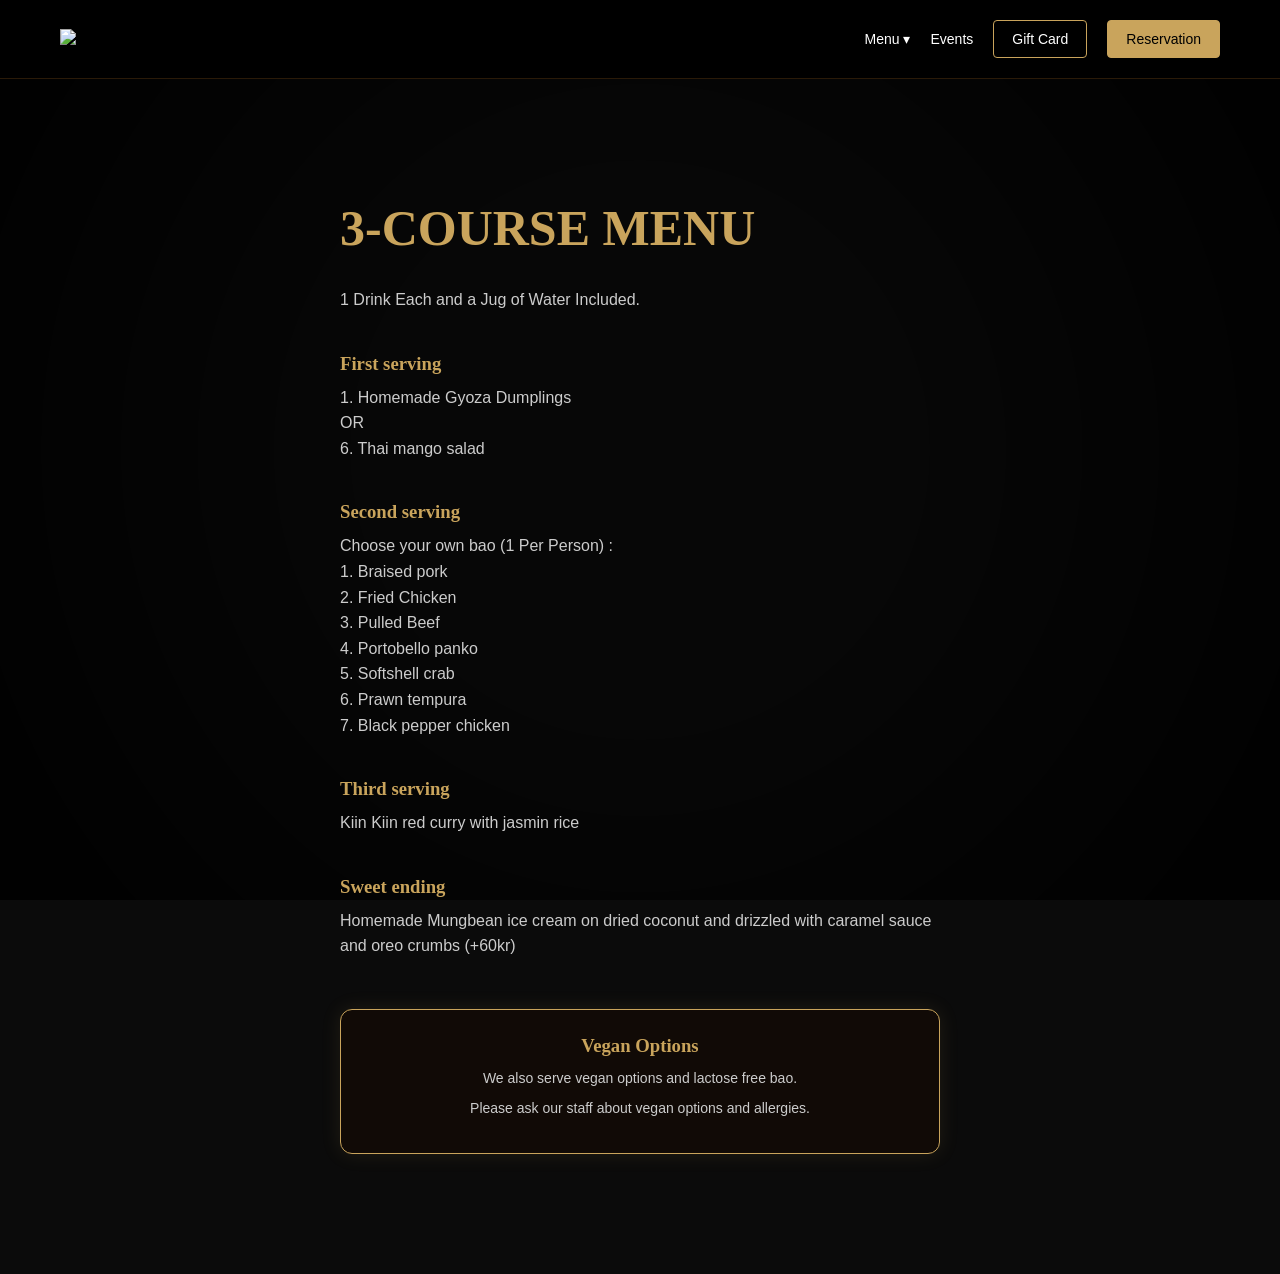
==== 3course.html @ 33b5787c "Initial commit" ====
<!DOCTYPE html>
<html lang="en">
<head>
<meta charset="UTF-8">
<title>3 Course Menu</title>
<link rel="stylesheet" href="style.css">
</head>

<body class="menu-bg">

<nav class="navbar">
    <a href="index.html">
    <img src="images/logo.png" class="logo">
</a>

    <div class="nav-links">

        

        <div class="dropdown">
            <button class="dropbtn">Menu ▾</button>
            <div class="dropdown-content">
                <a href="menu.html">À la carte</a>
                <a href="3course.html">3-course</a>
                <a href="tasting.html">Tasting</a>
            </div>
        </div>

        <a href="#">Events</a>

        <a href="https://kiinkiingifts.dk/kiin/" target="_blank" class="btn-outline">Gift Card</a>
        <a href="https://book.easytable.com/book/?id=2a075" target="_blank" class="btn">Reservation</a>
    </div>
</nav>

<section class="menu-page">

<h2>3-COURSE MENU</h2>

<p>1 Drink Each and a Jug of Water Included.

</p>

<h3>First serving</h3>
<p>1. Homemade Gyoza Dumplings <br> OR <br>6. Thai mango salad</p>

<h3>Second serving</h3>
<p>Choose your own bao (1 Per Person) : <br>1. Braised pork  <br>2. Fried Chicken <br>3. Pulled Beef <br>4. Portobello panko  <br>5. Softshell crab <br>6. Prawn tempura <br>7. Black pepper chicken</p>

<h3>Third serving</h3>
<p>Kiin Kiin red curry with jasmin rice</p>

<h3>Sweet ending</h3>
<p>Homemade Mungbean ice cream on dried coconut and drizzled with caramel sauce and oreo crumbs (+60kr)</p>

<div class="vegan-note">
    <h3>Vegan Options</h3>
    <p>We also serve vegan options and lactose free bao.</p>
    <p>Please ask our staff about vegan options and allergies.</p>
</div>

</section>

</body>
</html>
---- style.css ----
/* RESET */
* {
    margin: 0;
    padding: 0;
    box-sizing: border-box;
}

:root {
    --gold: #c9a45c;
    --border: #2a1a08;
}

/* BASE */
body {
    font-family: 'Inter', sans-serif;
    color: #f5f5f5;
    background: #0b0b0b;
    overflow-x: hidden;
}

/* BACKGROUND */
body::before {
    content: "";
    position: fixed;
    inset: 0;
    background: url("images/background.png") no-repeat left center/cover;
    z-index: -2;
}

body::after {
    content: "";
    position: fixed;
    inset: 0;
    background: radial-gradient(circle at center, rgba(0,0,0,0.2) 40%, rgba(0,0,0,0.95) 85%);
    z-index: -1;
}

/* NAVBAR */
.navbar {
    display: flex;
    justify-content: space-between;
    align-items: center;
    padding: 20px 60px;
    background: rgba(0,0,0,0.9);
    border-bottom: 1px solid var(--border);
    position: relative;
    z-index: 1000;
}

.logo {
    height: 75px;
}

.nav-links {
    display: flex;
    align-items: center;
    gap: 20px;
    flex-wrap: wrap;
}

.nav-links a,
.dropbtn {
    color: #fff;
    font-size: 14px;
    text-decoration: none;
    transition: 0.3s;
    font-family: 'Inter', sans-serif;
}

.nav-links a:hover,
.dropbtn:hover {
    color: var(--gold);
}
html {
    scroll-behavior: smooth;
}

/* DROPDOWN */
.dropdown {
    position: relative;
}

.dropbtn {
    background: none;
    border: none;
    cursor: pointer;
    padding: 0;
}

.dropdown-content {
    position: absolute;
    top: 30px;
    left: 0;
    min-width: 170px;
    background: #111;
    border: 1px solid var(--border);
    border-radius: 6px;
    overflow: hidden;
    opacity: 0;
    visibility: hidden;
    transform: translateY(10px);
    transition: 0.3s;
    z-index: 1100;
}

.dropdown.active .dropdown-content,
.dropdown:hover .dropdown-content {
    opacity: 1;
    visibility: visible;
    transform: translateY(0);
}

.dropdown-content a {
    display: block;
    padding: 10px 14px;
    color: #fff;
    text-decoration: none;
}

.dropdown-content a:hover {
    color: var(--gold);
    background: rgba(201,164,92,0.08);
}

/* BUTTONS */
.btn,
.btn-outline,
.btn-dark {
    display: inline-block;
    text-decoration: none;
    border-radius: 4px;
    padding: 10px 18px;
    transition: 0.3s;
}

.btn {
    background: var(--gold);
    color: #000 !important;
    border: 1px solid var(--gold);
}

.btn:hover {
    opacity: 0.9;
}

.btn-outline {
    background: transparent;
    color: #fff;
    border: 1px solid var(--gold);
}

.btn-outline:hover {
    background: var(--gold);
    color: #000 !important;
}

.btn-dark {
    background: #111;
    color: #fff;
    border: 1px solid #333;
}

.btn-dark:hover {
    border-color: var(--gold);
    color: var(--gold);
}

/* HERO */
.hero {
    display: flex;
    justify-content: space-between;
    align-items: center;
    padding: 140px 100px;
    gap: 40px;
}

.hero-text {
    max-width: 500px;
}

.sub {
    font-size: 12px;
    letter-spacing: 2px;
    color: #aaa;
}

.hero h1 {
    font-family: 'Playfair Display', serif;
    font-size: 80px;
    font-weight: 600;
    line-height: 1.1;
}

.hero h1 span {
    color: var(--gold);
    font-style: italic;
}

.hero p {
    margin: 20px 0;
    color: #bbb;
}

.hero-buttons {
    display: flex;
    gap: 15px;
    margin-top: 40px;
    flex-wrap: wrap;
}

.hero-buttons a {
    text-decoration: none;
}

/* HERO IMAGE */
.hero-image img {
    width: 400px;
    max-width: 100%;
    border-radius: 50%;
    border: 6px solid var(--gold);
    cursor: pointer;
    transition: opacity 0.6s ease-in-out;
}

.hero-image img.fade-out {
    opacity: 0;
}

/* GENERAL SECTIONS */
section {
    padding: 80px 100px;
}

section h2 {
    font-family: 'Playfair Display', serif;
    font-size: 42px;
    color: var(--gold);
    margin-bottom: 20px;
}

.contact-form h2 {
    text-align: center;
}

/* GRID */
.grid {
    display: grid;
    grid-template-columns: repeat(3, 1fr);
    gap: 25px;
}

/* CARDS */
.card {
    background: rgba(20,10,5,0.8);
    border: 1px solid var(--border);
    padding: 15px;
    border-radius: 12px;
    transition: 0.3s;
    cursor: pointer;
}

.card:hover {
    border-color: var(--gold);
    transform: translateY(-4px);
}

.card img {
    width: 100%;
    height: 130px;
    object-fit: cover;
    border-radius: 8px;
    margin-bottom: 12px;
}

.card h3 {
    margin-bottom: 8px;
    font-size: 18px;
}

.card span {
    color: var(--gold);
}

/* CONTACT */
.contact-form form {
    display: flex;
    flex-direction: column;
    max-width: 500px;
    margin: auto;
}

.contact-form input,
.contact-form textarea {
    margin-bottom: 15px;
    padding: 12px;
    background: #111;
    border: 1px solid var(--border);
    color: white;
    border-radius: 6px;
    font-family: 'Inter', sans-serif;
}

.contact-form textarea {
    min-height: 130px;
    resize: vertical;
}

/* FOOTER */
.bottom-section {
    display: flex;
    justify-content: space-between;
    padding: 80px 100px;
    gap: 60px;
    align-items: flex-start;
}

.other-restaurants-block h3,
.find-us-block h3 {
    margin-bottom: 25px;
    color: var(--gold);
    font-family: 'Playfair Display', serif;
}

/* RESTAURANTS LIST */
.restaurants-list {
    display: flex;
    flex-direction: column;
    gap: 10px;
}

.restaurants-list a {
    color: #ccc;
    text-decoration: none;
    transition: 0.3s;
}

.restaurants-list a:hover {
    color: var(--gold);
}

/* FIND US */
.find-us-block p {
    margin-bottom: 8px;
}

/* RECEIPT NOTE */
.receipt-note {
    margin-top: 50px;
    max-width: 280px;
    font-size: 13px;
    color: #aaa;
    line-height: 1.6;
}

/* SOCIAL */
.footer {
    display: flex;
    flex-direction: column;
    align-items: flex-end;
    gap: 20px;
}

.socials {
    display: flex;
    gap: 20px;
}

.socials a {
    color: var(--gold);
    font-size: 20px;
    transition: 0.3s;
}

.socials a:hover {
    transform: scale(1.1);
}

.footer-map iframe {
    width: 280px;
    height: 160px;
    border-radius: 8px;
    border: none;
}

/* BADGE */
.floating-badge {
    position: fixed;
    right: 30px;
    bottom: 30px;
    width: 110px;
    transform: rotate(15deg);
    z-index: 50;
}

/* MENU PAGE */
.menu-page {
    padding: 120px 100px;
    max-width: 800px;
    margin: auto;
}

.menu-page h2 {
    font-family: 'Playfair Display', serif;
    font-size: 50px;
    color: var(--gold);
    margin-bottom: 30px;
}

.menu-page h3 {
    margin-top: 40px;
    margin-bottom: 10px;
    color: var(--gold);
    font-family: 'Playfair Display', serif;
}
.menu-page h4 {
    margin-top: 40px;
    margin-bottom: 10px;
    color: var(--gold);
    font-family: 'Playfair Display', serif;
}
.menu-page h5 {
    margin-top: 50px;
    margin-bottom: 15px;
    color: var(--gold);
    font-family: 'Playfair Display', serif;
}
.menu-page p {
    margin-bottom: 8px;
    color: #ccc;
    line-height: 1.6;
}

/* LANGUAGE TOGGLE */
.lang-toggle {
    position: fixed;
    top: 100px;
    right: 40px;
    z-index: 1200;
}

.lang-toggle button {
    background: #111;
    border: 1px solid #333;
    color: white;
    padding: 6px 10px;
    cursor: pointer;
    transition: 0.3s;
}

.lang-toggle button:hover {
    border-color: var(--gold);
    color: var(--gold);
}

/* VEGAN NOTE */
.vegan-note {
    margin-top: 50px;
    padding: 25px;
    border: 1px solid var(--gold);
    background: rgba(20,10,5,0.7);
    border-radius: 12px;
    text-align: center;
    box-shadow: 0 0 20px rgba(201,164,92,0.12);
}

.vegan-note h3 {
    color: var(--gold);
    margin-top: 0;
    margin-bottom: 10px;
    font-family: 'Playfair Display', serif;
}

.vegan-note p {
    color: #ccc;
    font-size: 14px;
    margin-bottom: 8px;
}

/* FOOD MODAL */
.modal {
    display: none;
    position: fixed;
    inset: 0;
    background: rgba(0,0,0,0.75);
    justify-content: center;
    align-items: center;
    z-index: 2000;
    padding: 20px;
}

.modal-content {
    background: #111;
    border: 1px solid var(--gold);
    border-radius: 16px;
    max-width: 900px;
    width: 100%;
    overflow: hidden;
    position: relative;
    box-shadow: 0 20px 60px rgba(0,0,0,0.45);
}

.modal-content.split {
    display: grid;
    grid-template-columns: 1fr 1fr;
}

.modal-left img {
    width: 100%;
    height: 100%;
    min-height: 320px;
    object-fit: cover;
    display: block;
}

.modal-right {
    padding: 40px 30px;
    display: flex;
    flex-direction: column;
    justify-content: center;
}

.modal-right h2 {
    font-family: 'Playfair Display', serif;
    color: var(--gold);
    font-size: 36px;
    margin-bottom: 16px;
}

.modal-right p {
    color: #ccc;
    line-height: 1.7;
    font-size: 15px;
}

.close-btn {
    position: absolute;
    top: 14px;
    right: 18px;
    font-size: 28px;
    color: #fff;
    cursor: pointer;
    z-index: 10;
    transition: 0.3s;
}

.close-btn:hover {
    color: var(--gold);
}

/* RESPONSIVE */
@media (max-width: 1100px) {
    .hero h1 {
        font-size: 64px;
    }

    .grid {
        grid-template-columns: repeat(2, 1fr);
    }
}

@media (max-width: 900px) {
    .navbar {
        flex-direction: column;
        gap: 20px;
        padding: 20px;
    }

    .nav-links {
        justify-content: center;
    }

    .hero {
        flex-direction: column;
        text-align: center;
        padding: 100px 20px 60px;
    }

    .hero-text {
        max-width: 100%;
    }

    .hero-buttons {
        justify-content: center;
    }

    section {
        padding: 60px 20px;
    }

    .grid {
        grid-template-columns: 1fr;
    }

    .bottom-section {
        flex-direction: column;
        text-align: center;
        padding: 60px 20px;
    }

    .footer {
        align-items: center;
    }

    .menu-page {
        padding: 80px 20px;
    }

    .modal-content.split {
        grid-template-columns: 1fr;
    }

    .modal-left img {
        min-height: 240px;
    }

    .modal-right {
        padding: 25px 20px;
    }

    .lang-toggle {
        top: auto;
        bottom: 20px;
        right: 20px;
    }

    .floating-badge {
        width: 90px;
        right: 15px;
        bottom: 15px;
    }
}

.menu-bg::before {
    content: "";
    position: fixed;
    inset: 0;
    background: url("images/menu.png") no-repeat left center/cover;
    z-index: -2;
}

.menu-bg::after {
    content: "";
    position: fixed;
    inset: 0;
    background: radial-gradient(circle at center, rgba(0,0,0,0.3) 30%, rgba(0,0,0,0.9) 95%);
    z-index: -1;
}

@media (max-width: 600px) {
    .hero h1 {
        font-size: 42px;
    }

    section h2,
    .menu-page h2 {
        font-size: 34px;
    }
    

    .logo {
        height: 58px;
    }

    .dropdown-content {
        left: 50%;
        transform: translateX(-50%) translateY(10px);
    }

    .dropdown.active .dropdown-content,
    .dropdown:hover .dropdown-content {
        transform: translateX(-50%) translateY(0);
    }

}
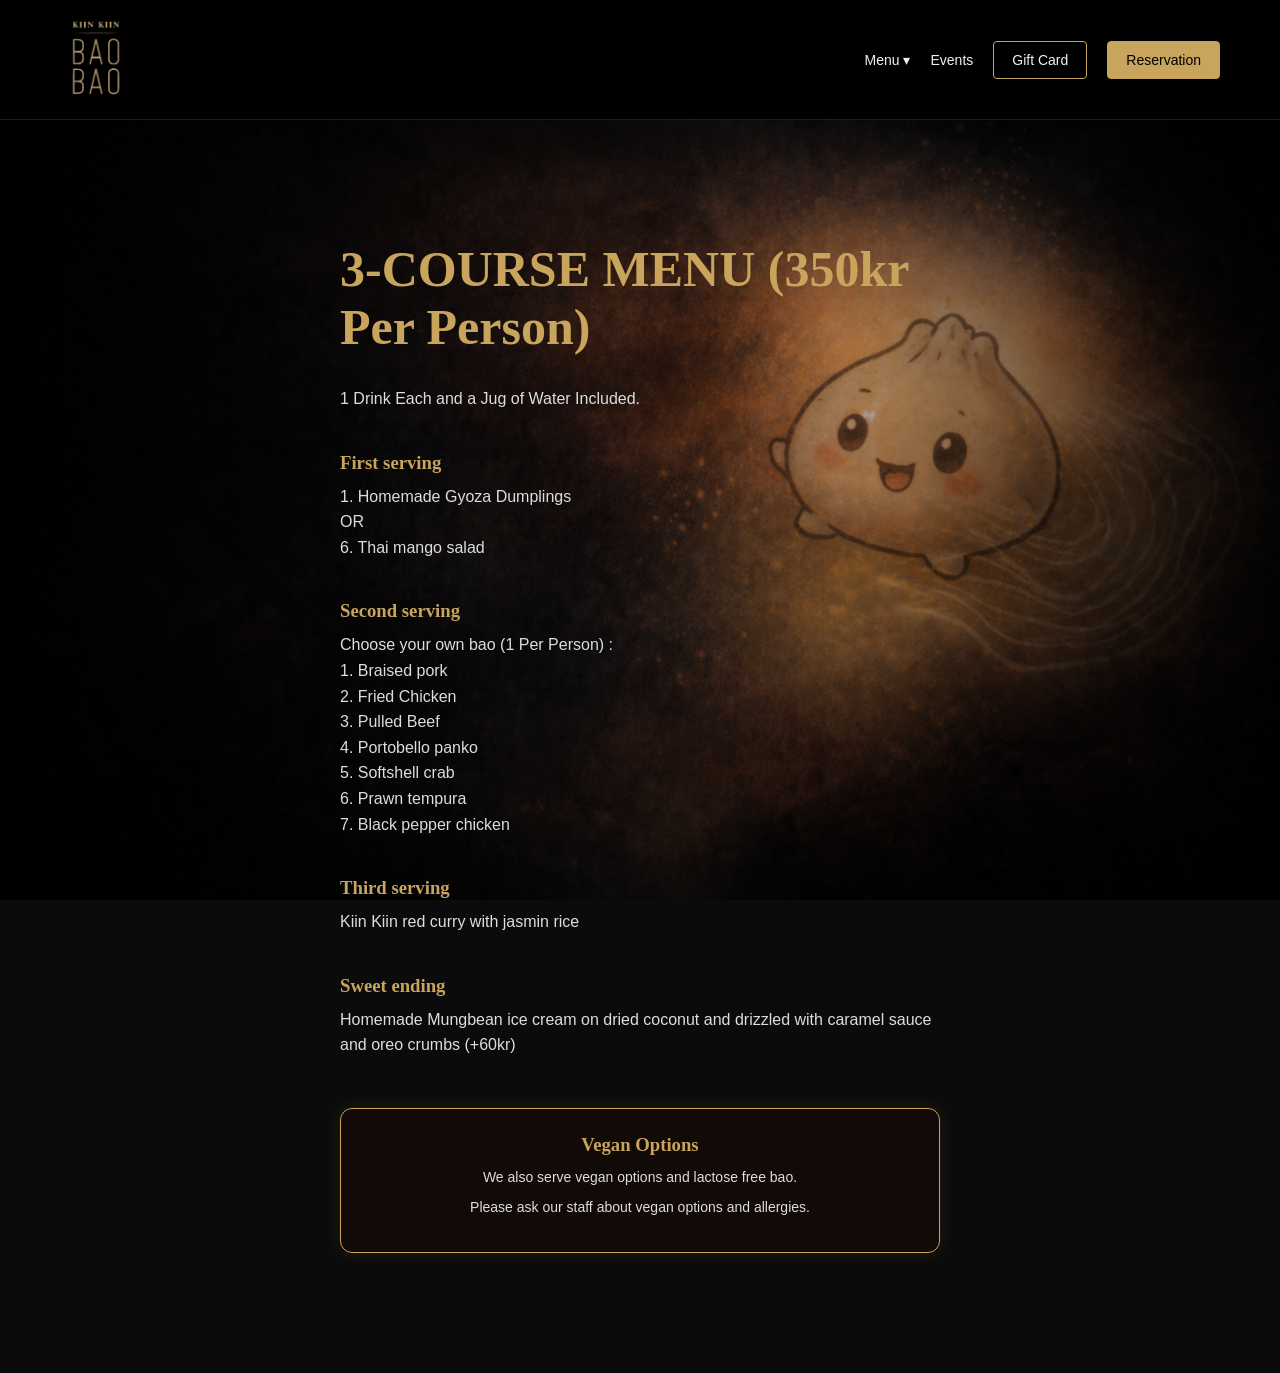
==== commit d676428c: "Updated mobile navbar and layout" ====
--- a/3course.html
+++ b/3course.html
@@ -35,7 +35,7 @@
 
 <section class="menu-page">
 
-<h2>3-COURSE MENU</h2>
+<h2>3-COURSE MENU (350kr Per Person)</h2>
 
 <p>1 Drink Each and a Jug of Water Included.
 
--- a/style.css
+++ b/style.css
@@ -11,6 +11,10 @@
 }
 
 /* BASE */
+html {
+    scroll-behavior: smooth;
+}
+
 body {
     font-family: 'Inter', sans-serif;
     color: #f5f5f5;
@@ -23,7 +27,7 @@
     content: "";
     position: fixed;
     inset: 0;
-    background: url("images/background.png") no-repeat left center/cover;
+    background: url("images/background.png") no-repeat center center / cover;
     z-index: -2;
 }
 
@@ -31,7 +35,7 @@
     content: "";
     position: fixed;
     inset: 0;
-    background: radial-gradient(circle at center, rgba(0,0,0,0.2) 40%, rgba(0,0,0,0.95) 85%);
+    background: radial-gradient(circle at center, rgba(0,0,0,0.35) 40%, rgba(0,0,0,0.88) 85%);
     z-index: -1;
 }
 
@@ -60,19 +64,16 @@
 
 .nav-links a,
 .dropbtn {
-    color: #fff;
+    color: #f0f0f0;
     font-size: 14px;
     text-decoration: none;
-    transition: 0.3s;
+    transition: color 0.3s;
     font-family: 'Inter', sans-serif;
 }
 
 .nav-links a:hover,
 .dropbtn:hover {
     color: var(--gold);
-}
-html {
-    scroll-behavior: smooth;
 }
 
 /* DROPDOWN */
@@ -90,7 +91,7 @@
 .dropdown-content {
     position: absolute;
     top: 30px;
-    left: 0;
+    left: 8px;
     min-width: 170px;
     background: #111;
     border: 1px solid var(--border);
@@ -99,7 +100,7 @@
     opacity: 0;
     visibility: hidden;
     transform: translateY(10px);
-    transition: 0.3s;
+    transition: opacity 0.3s, transform 0.3s, visibility 0.3s;
     z-index: 1100;
 }
 
@@ -113,8 +114,9 @@
 .dropdown-content a {
     display: block;
     padding: 10px 14px;
-    color: #fff;
+    color: #f0f0f0;
     text-decoration: none;
+    transition: color 0.3s, background 0.3s;
 }
 
 .dropdown-content a:hover {
@@ -130,7 +132,7 @@
     text-decoration: none;
     border-radius: 4px;
     padding: 10px 18px;
-    transition: 0.3s;
+    transition: all 0.3s;
 }
 
 .btn {
@@ -181,7 +183,7 @@
 .sub {
     font-size: 12px;
     letter-spacing: 2px;
-    color: #aaa;
+    color: #ccc;
 }
 
 .hero h1 {
@@ -198,7 +200,7 @@
 
 .hero p {
     margin: 20px 0;
-    color: #bbb;
+    color: #ddd;
 }
 
 .hero-buttons {
@@ -255,7 +257,7 @@
     border: 1px solid var(--border);
     padding: 15px;
     border-radius: 12px;
-    transition: 0.3s;
+    transition: border-color 0.3s, transform 0.3s;
     cursor: pointer;
 }
 
@@ -275,10 +277,11 @@
 .card h3 {
     margin-bottom: 8px;
     font-size: 18px;
+    color: #f0f0f0;
 }
 
 .card span {
-    color: var(--gold);
+    color: #d4aa6a;
 }
 
 /* CONTACT */
@@ -295,9 +298,16 @@
     padding: 12px;
     background: #111;
     border: 1px solid var(--border);
-    color: white;
+    color: #f0f0f0;
     border-radius: 6px;
     font-family: 'Inter', sans-serif;
+    transition: border-color 0.3s;
+}
+
+.contact-form input:focus,
+.contact-form textarea:focus {
+    outline: none;
+    border-color: var(--gold);
 }
 
 .contact-form textarea {
@@ -305,7 +315,7 @@
     resize: vertical;
 }
 
-/* FOOTER */
+/* FOOTER / BOTTOM SECTION */
 .bottom-section {
     display: flex;
     justify-content: space-between;
@@ -321,7 +331,6 @@
     font-family: 'Playfair Display', serif;
 }
 
-/* RESTAURANTS LIST */
 .restaurants-list {
     display: flex;
     flex-direction: column;
@@ -329,30 +338,28 @@
 }
 
 .restaurants-list a {
-    color: #ccc;
+    color: #e0e0e0;
     text-decoration: none;
-    transition: 0.3s;
+    transition: color 0.3s;
 }
 
 .restaurants-list a:hover {
     color: var(--gold);
 }
 
-/* FIND US */
 .find-us-block p {
     margin-bottom: 8px;
-}
-
-/* RECEIPT NOTE */
+    color: #e0e0e0;
+}
+
 .receipt-note {
     margin-top: 50px;
     max-width: 280px;
     font-size: 13px;
-    color: #aaa;
+    color: #bbb;
     line-height: 1.6;
 }
 
-/* SOCIAL */
 .footer {
     display: flex;
     flex-direction: column;
@@ -368,7 +375,7 @@
 .socials a {
     color: var(--gold);
     font-size: 20px;
-    transition: 0.3s;
+    transition: transform 0.3s;
 }
 
 .socials a:hover {
@@ -406,27 +413,21 @@
     margin-bottom: 30px;
 }
 
-.menu-page h3 {
-    margin-top: 40px;
+.menu-page h3,
+.menu-page h4,
+.menu-page h5 {
+    color: var(--gold);
+    font-family: 'Playfair Display', serif;
     margin-bottom: 10px;
-    color: var(--gold);
-    font-family: 'Playfair Display', serif;
-}
-.menu-page h4 {
-    margin-top: 40px;
-    margin-bottom: 10px;
-    color: var(--gold);
-    font-family: 'Playfair Display', serif;
-}
-.menu-page h5 {
-    margin-top: 50px;
-    margin-bottom: 15px;
-    color: var(--gold);
-    font-family: 'Playfair Display', serif;
-}
+}
+
+.menu-page h3 { margin-top: 40px; }
+.menu-page h4 { margin-top: 40px; }
+.menu-page h5 { margin-top: 50px; margin-bottom: 15px; }
+
 .menu-page p {
     margin-bottom: 8px;
-    color: #ccc;
+    color: #ddd;
     line-height: 1.6;
 }
 
@@ -444,7 +445,7 @@
     color: white;
     padding: 6px 10px;
     cursor: pointer;
-    transition: 0.3s;
+    transition: border-color 0.3s, color 0.3s;
 }
 
 .lang-toggle button:hover {
@@ -471,7 +472,7 @@
 }
 
 .vegan-note p {
-    color: #ccc;
+    color: #ddd;
     font-size: 14px;
     margin-bottom: 8px;
 }
@@ -527,7 +528,7 @@
 }
 
 .modal-right p {
-    color: #ccc;
+    color: #e0e0e0;
     line-height: 1.7;
     font-size: 15px;
 }
@@ -540,101 +541,19 @@
     color: #fff;
     cursor: pointer;
     z-index: 10;
-    transition: 0.3s;
+    transition: color 0.3s;
 }
 
 .close-btn:hover {
     color: var(--gold);
 }
 
-/* RESPONSIVE */
-@media (max-width: 1100px) {
-    .hero h1 {
-        font-size: 64px;
-    }
-
-    .grid {
-        grid-template-columns: repeat(2, 1fr);
-    }
-}
-
-@media (max-width: 900px) {
-    .navbar {
-        flex-direction: column;
-        gap: 20px;
-        padding: 20px;
-    }
-
-    .nav-links {
-        justify-content: center;
-    }
-
-    .hero {
-        flex-direction: column;
-        text-align: center;
-        padding: 100px 20px 60px;
-    }
-
-    .hero-text {
-        max-width: 100%;
-    }
-
-    .hero-buttons {
-        justify-content: center;
-    }
-
-    section {
-        padding: 60px 20px;
-    }
-
-    .grid {
-        grid-template-columns: 1fr;
-    }
-
-    .bottom-section {
-        flex-direction: column;
-        text-align: center;
-        padding: 60px 20px;
-    }
-
-    .footer {
-        align-items: center;
-    }
-
-    .menu-page {
-        padding: 80px 20px;
-    }
-
-    .modal-content.split {
-        grid-template-columns: 1fr;
-    }
-
-    .modal-left img {
-        min-height: 240px;
-    }
-
-    .modal-right {
-        padding: 25px 20px;
-    }
-
-    .lang-toggle {
-        top: auto;
-        bottom: 20px;
-        right: 20px;
-    }
-
-    .floating-badge {
-        width: 90px;
-        right: 15px;
-        bottom: 15px;
-    }
-}
-
+/* MENU BACKGROUND */
 .menu-bg::before {
     content: "";
     position: fixed;
     inset: 0;
-    background: url("images/menu.png") no-repeat left center/cover;
+    background: url("images/menu.png") no-repeat center center / cover;
     z-index: -2;
 }
 
@@ -646,29 +565,180 @@
     z-index: -1;
 }
 
-@media (max-width: 600px) {
+/* ─── RESPONSIVE ─────────────────────────────────────────── */
+
+@media (max-width: 1100px) {
     .hero h1 {
-        font-size: 42px;
+        font-size: 64px;
+    }
+
+    .grid {
+        grid-template-columns: repeat(2, 1fr);
+    }
+}
+
+@media (max-width: 1024px) {
+    .hero {
+        padding: 100px 40px;
+    }
+
+    section {
+        padding: 60px 40px;
+    }
+}
+
+@media (max-width: 768px) {
+    /* NAVBAR — logo centered top, links row below */
+    .navbar {
+        flex-direction: column;
+        align-items: center;
+        padding: 14px 16px;
+        gap: 12px;
+    }
+
+    .logo {
+        height: 55px;
+    }
+
+    .nav-links {
+        display: flex;
+        flex-direction: row;
+        flex-wrap: wrap;
+        justify-content: center;
+        align-items: center;
+        gap: 8px;
+        width: 100%;
+    }
+
+    .nav-links a,
+    .dropbtn {
+        font-size: 12px;
+    }
+
+    .btn,
+    .btn-outline,
+    .btn-dark {
+        padding: 6px 10px;
+        font-size: 11px;
+    }
+
+    .dropdown-content {
+        left: 50%;
+        right: auto;
+        transform: translateX(-50%) translateY(10px);
+    }
+
+    .dropdown.active .dropdown-content,
+    .dropdown:hover .dropdown-content {
+        transform: translateX(-50%) translateY(0);
+    }
+
+    /* HERO */
+    .hero {
+        flex-direction: column;
+        text-align: center;
+        padding: 80px 20px 40px;
+    }
+
+    .hero-text {
+        max-width: 100%;
+    }
+
+    .hero h1 {
+        font-size: 38px;
+        line-height: 1.2;
+    }
+
+    .hero-image img {
+        width: 260px;
+        margin-top: 20px;
+    }
+
+    .hero-buttons {
+        justify-content: center;
+    }
+
+    /* SECTIONS */
+    section {
+        padding: 50px 20px;
+    }
+
+    .grid {
+        grid-template-columns: 1fr;
+    }
+
+    /* BOTTOM */
+    .bottom-section {
+        flex-direction: column;
+        align-items: center;
+        text-align: center;
+        padding: 60px 20px;
+        gap: 30px;
+    }
+
+    .restaurants-list {
+        align-items: center;
+    }
+
+    .footer {
+        align-items: center;
+    }
+
+    /* MENU PAGE */
+    .menu-page {
+        padding: 60px 20px;
+    }
+
+    /* MODAL */
+    .modal-content.split {
+        grid-template-columns: 1fr;
+    }
+
+    .modal-left img {
+        min-height: 220px;
+    }
+
+    .modal-right {
+        padding: 20px;
+    }
+
+    /* LANG TOGGLE */
+    .lang-toggle {
+        top: auto;
+        bottom: 20px;
+        right: 20px;
+    }
+
+    /* BADGE */
+    .floating-badge {
+        width: 90px;
+        right: 15px;
+        bottom: 15px;
+    }
+
+    /* BACKGROUNDS */
+    body::before,
+    .menu-bg::before {
+        background-position: center center;
+        background-size: cover;
+    }
+}
+
+@media (max-width: 480px) {
+    .hero h1 {
+        font-size: 30px;
+    }
+
+    .logo {
+        height: 42px;
+    }
+
+    .hero-image img {
+        width: 200px;
     }
 
     section h2,
     .menu-page h2 {
         font-size: 34px;
     }
-    
-
-    .logo {
-        height: 58px;
-    }
-
-    .dropdown-content {
-        left: 50%;
-        transform: translateX(-50%) translateY(10px);
-    }
-
-    .dropdown.active .dropdown-content,
-    .dropdown:hover .dropdown-content {
-        transform: translateX(-50%) translateY(0);
-    }
-
 }
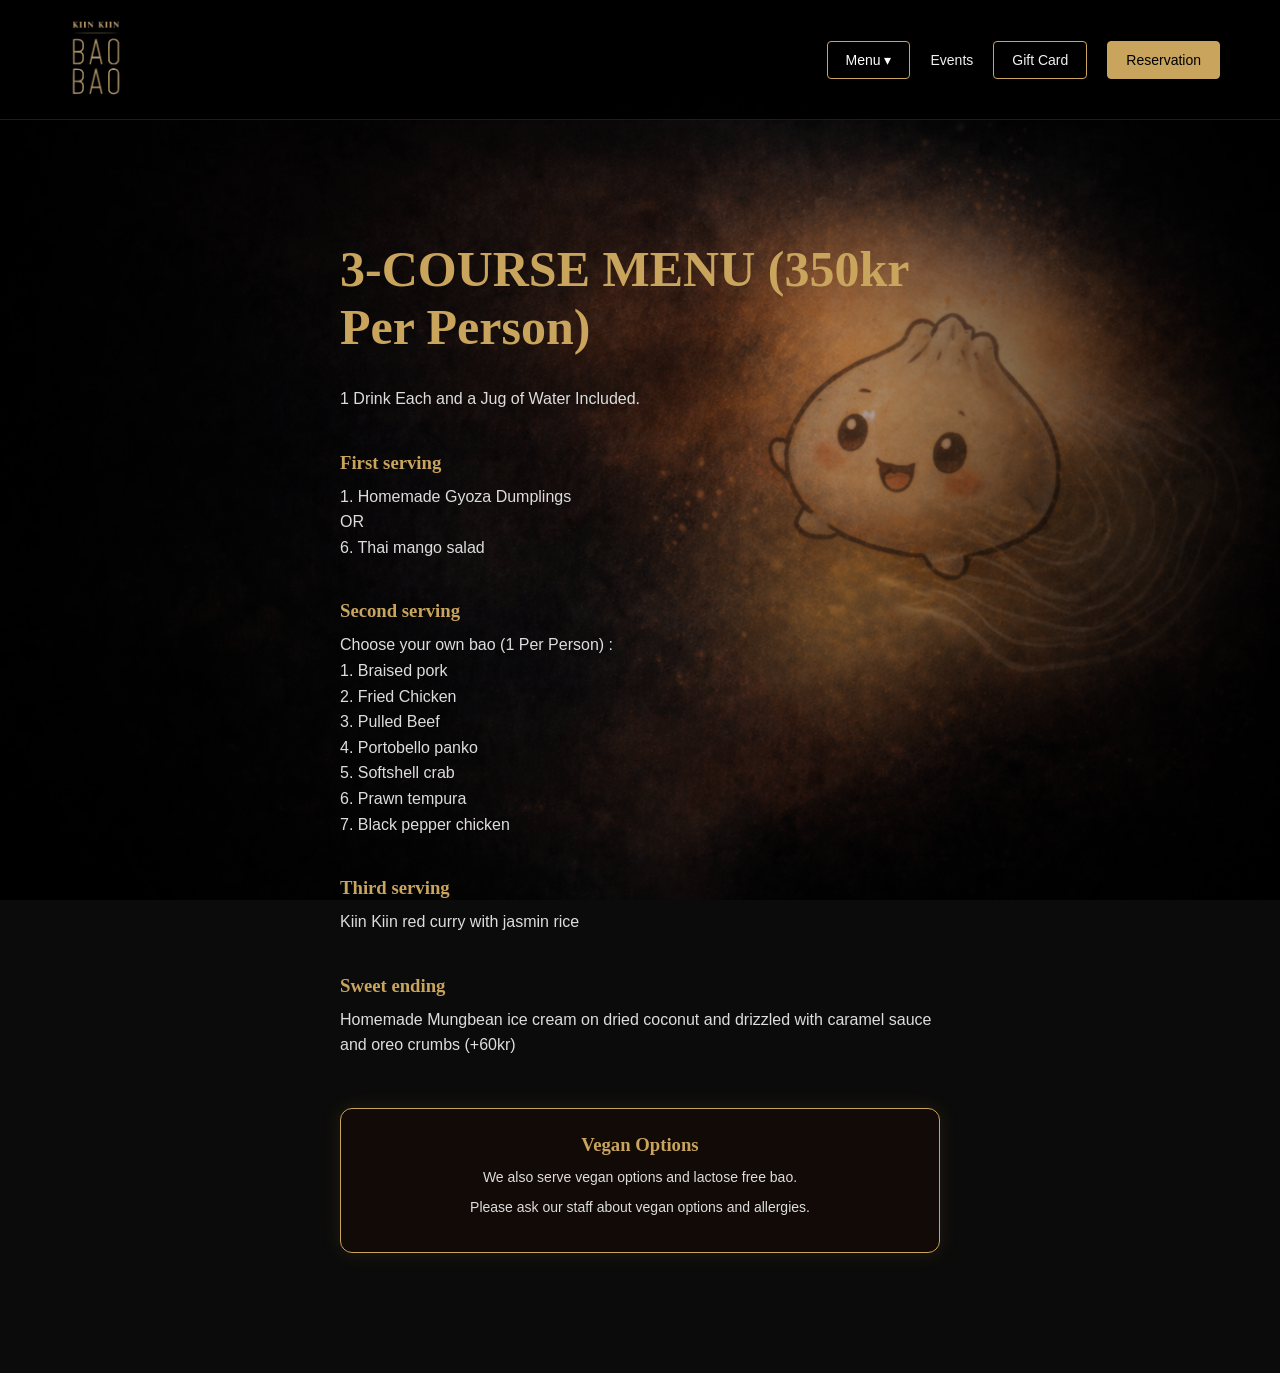
==== commit c61733bd: "Update 4" ====
--- a/3course.html
+++ b/3course.html
@@ -18,11 +18,12 @@
         
 
         <div class="dropdown">
-            <button class="dropbtn">Menu ▾</button>
+            <button class="dropbtn btn-outline">Menu ▾</button>
             <div class="dropdown-content">
                 <a href="menu.html">À la carte</a>
-                <a href="3course.html">3-course</a>
+        
                 <a href="tasting.html">Tasting</a>
+                <a href="kids.html">Kids Menu</a>
             </div>
         </div>
 
--- a/style.css
+++ b/style.css
@@ -193,6 +193,7 @@
     line-height: 1.1;
 }
 
+
 .hero h1 span {
     color: var(--gold);
     font-style: italic;
@@ -352,6 +353,7 @@
     color: #e0e0e0;
 }
 
+
 .receipt-note {
     margin-top: 50px;
     max-width: 280px;
@@ -368,7 +370,9 @@
 }
 
 .socials {
-    display: flex;
+    color: #d4aa6a;
+    display: flex;
+    font-family: 'Playfair Display', serif;
     gap: 20px;
 }
 
@@ -648,15 +652,21 @@
         font-size: 38px;
         line-height: 1.2;
     }
-
-    .hero-image img {
-        width: 260px;
-        margin-top: 20px;
-    }
+  
 
     .hero-buttons {
-        justify-content: center;
-    }
+    gap: 10px;
+}
+
+.hero-buttons a {
+    padding: 8px 14px;
+    font-size: 13px;
+}
+
+.hero-image img {
+    width: 360px;
+    max-width: 100%;
+}
 
     /* SECTIONS */
     section {
@@ -737,6 +747,18 @@
         width: 200px;
     }
 
+.menu-page {
+    max-width: 1100px;
+}
+
+@media (max-width: 768px) {
+    img[onclick="openPromo()"] {
+        height: 35vh;
+        bottom: 5px;
+        transform: translateX(30%) rotate(-10deg);
+    }
+}
+
     section h2,
     .menu-page h2 {
         font-size: 34px;
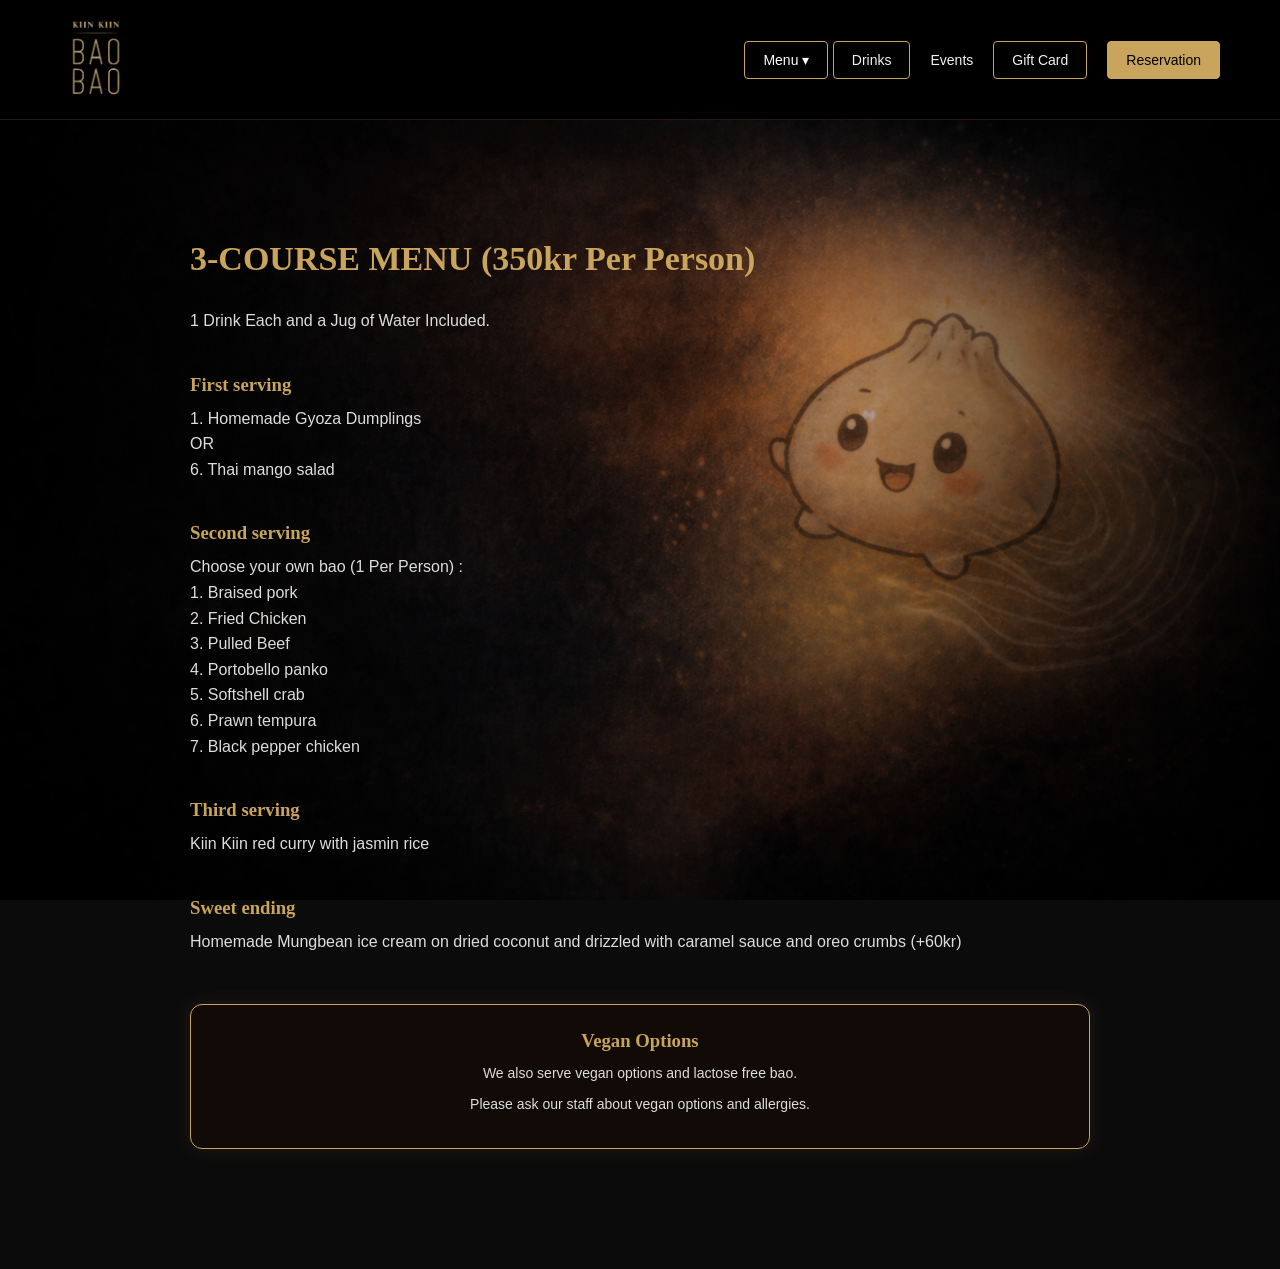
==== commit 7d17a70b: "Update UI" ====
--- a/3course.html
+++ b/3course.html
@@ -22,9 +22,10 @@
             <div class="dropdown-content">
                 <a href="menu.html">À la carte</a>
         
-                <a href="tasting.html">Tasting</a>
+                <a href="tasting.html">Tasting Menu</a>
                 <a href="kids.html">Kids Menu</a>
             </div>
+            <a href ="drinks.html" target="_blank" class="btn-outline">Drinks</a>
         </div>
 
         <a href="#">Events</a>
--- a/style.css
+++ b/style.css
@@ -734,33 +734,12 @@
     }
 }
 
-@media (max-width: 480px) {
-    .hero h1 {
-        font-size: 30px;
-    }
-
-    .logo {
-        height: 42px;
-    }
-
-    .hero-image img {
-        width: 200px;
-    }
 
 .menu-page {
     max-width: 1100px;
-}
-
-@media (max-width: 768px) {
-    img[onclick="openPromo()"] {
-        height: 35vh;
-        bottom: 5px;
-        transform: translateX(30%) rotate(-10deg);
-    }
 }
 
     section h2,
     .menu-page h2 {
         font-size: 34px;
     }
-}
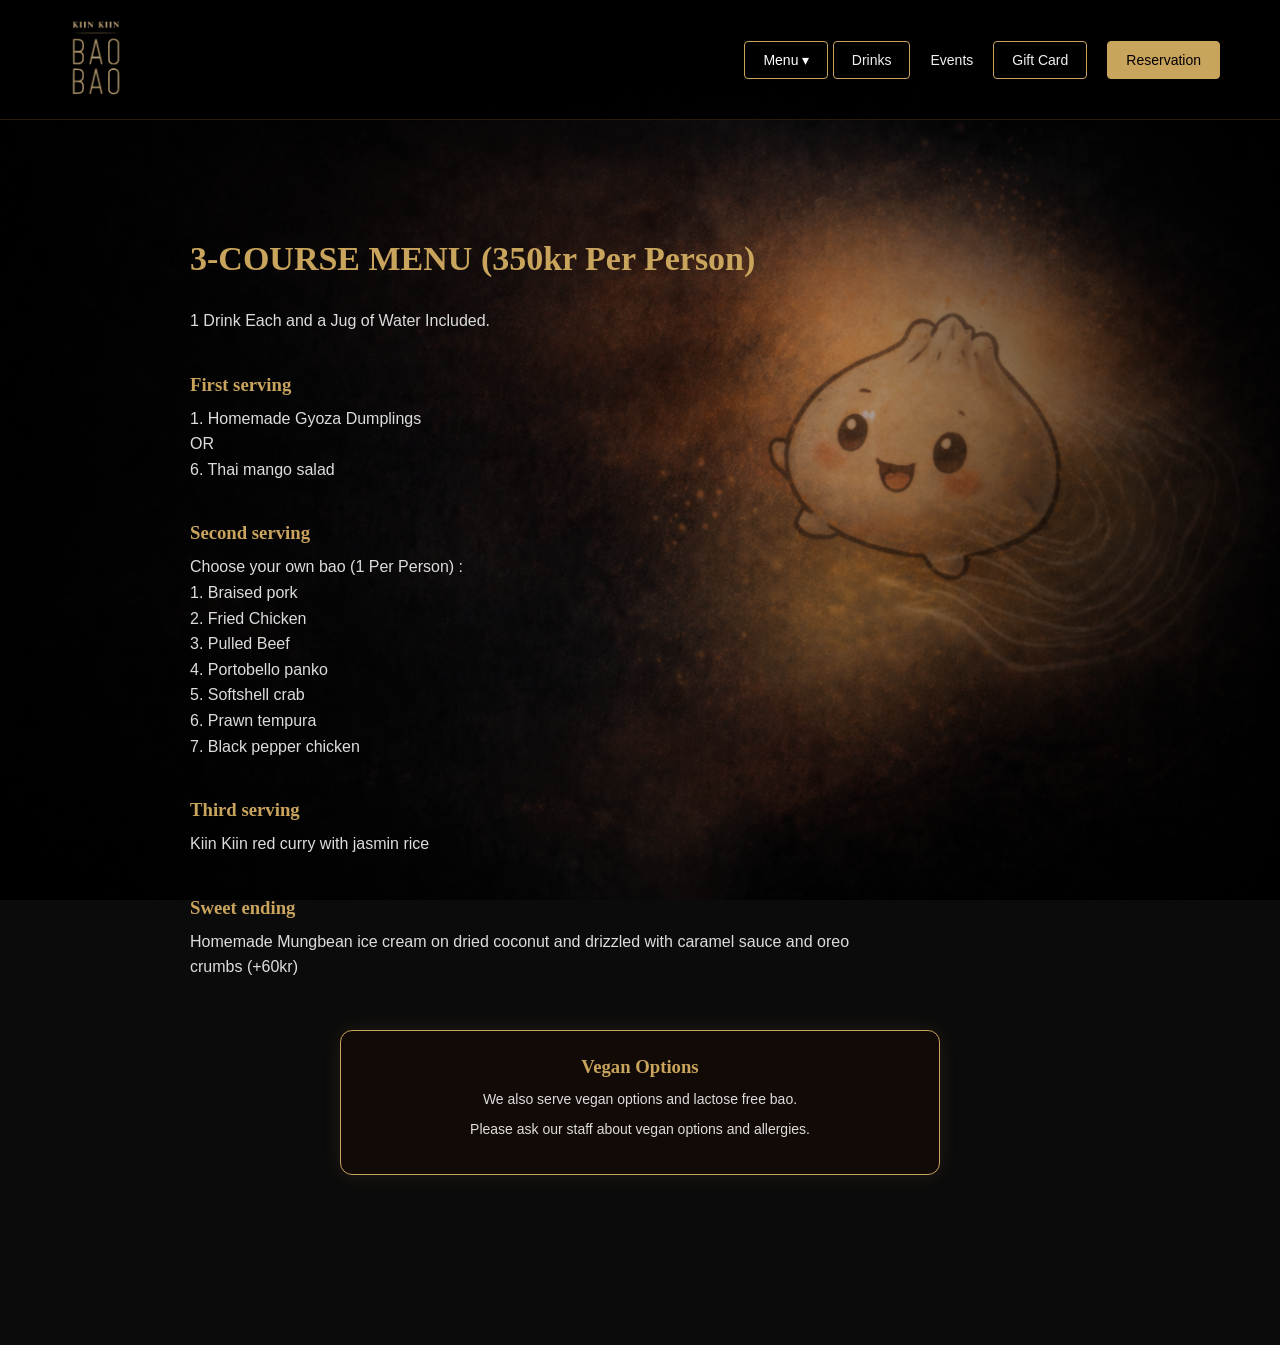
==== commit baa96cd6: "Update Layout" ====
--- a/3course.html
+++ b/3course.html
@@ -7,6 +7,7 @@
 </head>
 
 <body class="menu-bg">
+    <meta name = "viewport" content="width=device-width", initial-scale="1.0">
 
 <nav class="navbar">
     <a href="index.html">
--- a/style.css
+++ b/style.css
@@ -222,7 +222,7 @@
     border-radius: 50%;
     border: 6px solid var(--gold);
     cursor: pointer;
-    transition: opacity 0.6s ease-in-out;
+    transition: opacity 0.4s ease-in-out;
 }
 
 .hero-image img.fade-out {
@@ -417,9 +417,7 @@
     margin-bottom: 30px;
 }
 
-.menu-page h3,
-.menu-page h4,
-.menu-page h5 {
+.menu-page h3 {
     color: var(--gold);
     font-family: 'Playfair Display', serif;
     margin-bottom: 10px;
@@ -739,6 +737,299 @@
     max-width: 1100px;
 }
 
+.footer-clean {
+    background: #000;
+    color: #fff;
+    text-align: center;
+    padding: 50px 20px;
+}
+
+.footer-links {
+    display: flex;
+    justify-content: center;
+    flex-wrap: wrap;
+    gap: 20px 30px;
+    margin-bottom: 25px;
+}
+
+.footer-links a {
+    color: #fff;
+    text-decoration: none;
+    font-size: 14px;
+    transition: 0.3s;
+}
+
+.footer-links a:hover {
+    color: var(--gold);
+}
+
+.footer-links a::after {
+    content: "•";
+    margin-left: 20px;
+    color: #555;
+}
+
+.footer-links a:last-child::after {
+    content: "";
+}
+
+.footer-social {
+    text-align: center;
+}
+
+.socials {
+    display: flex;
+    justify-content: center;
+    gap: 15px;
+}
+
+@media (max-width: 768px) {
+
+    .footer-clean {
+        padding: 35px 15px;
+    }
+
+    .footer-links {
+        display: flex;
+        flex-wrap: wrap;
+        justify-content: center;
+        gap: 8px 14px;
+        max-width: 280px;
+        margin: 0 auto 20px;
+    }
+
+    .footer-links a {
+        font-size: 12px;
+        white-space: nowrap;
+    }
+
+    .footer-links a::after {
+        content: "•";
+        margin-left: 8px;
+        color: #555;
+    }
+
+    .footer-links a:last-child::after {
+        content: "";
+    }
+
+    .footer-social {
+        text-align: center;
+        margin-top: 10px;
+    }
+
+    .socials {
+        justify-content: center;
+        gap: 12px;
+    }
+
+}
+@media (max-width: 768px) {
+
+    .vegan-note {
+        text-align: center;
+        padding: 20px;
+        max-width: 100%;
+    }
+
+    .vegan-note p {
+        text-align: center;
+    }
+
+}
+
+.vegan-note {
+    max-width: 600px;
+    margin: 50px auto;
+    text-align: center;
+}
+
+.menu-page ul {
+    max-width: 700px;
+    margin: 10px 0 20px;
+    padding-left: 20px;
+    color: #ccc;
+    line-height: 1.7;
+}
+
+.menu-page li {
+    margin-bottom: 6px;
+}
+
+.menu-page p {
+    max-width: 700px;
+}
+
+/* FAQ BACKGROUND */
+.faq-bg::before {
+    content: "";
+    position: fixed;
+    inset: 0;
+    background: url("images/faq.png") no-repeat center/cover;
+    z-index: -2;
+}
+
+.faq-bg::after {
+    content: "";
+    position: fixed;
+    inset: 0;
+    background: radial-gradient(circle at center, rgba(0,0,0,0.2) 30%, rgba(0,0,0,0.9) 90%);
+    z-index: -1;
+}
+
+/* DARK LEFT OVERLAY */
+.faq-overlay {
+    position: fixed;
+    top: 0;
+    left: 0;
+    width: 55%;
+    height: 100%;
+    background: linear-gradient(to right, rgba(0,0,0,0.95), rgba(0,0,0,0.7), transparent);
+    z-index: -1;
+}
+
+/* TOP BUTTONS */
+.faq-top {
+    position: absolute;
+    top: 20px;
+    left: 30px;
+    display: flex;
+    gap: 15px;
+}
+
+/* LAYOUT */
+.faq-hero {
+    display: flex;
+    padding: 120px 100px;
+}
+
+/* LEFT SIDE */
+.faq-left {
+    max-width: 600px;
+}
+
+.faq-left h1 {
+    font-size: 70px;
+    font-family: 'Playfair Display', serif;
+}
+
+.faq-left span {
+    color: var(--gold);
+}
+
+.faq-left p {
+    margin-top: 15px;
+    color: #ccc;
+}
+
+/* SEARCH */
+.faq-search {
+    margin-top: 25px;
+    padding: 12px 18px;
+    width: 100%;
+    max-width: 400px;
+    background: #111;
+    border: 1px solid var(--gold);
+    border-radius: 30px;
+    color: white;
+}
+
+/* FAQ ITEMS */
+.faq-item {
+    background: rgba(20,10,5,0.8);
+    border: 1px solid var(--border);
+    padding: 15px;
+    border-radius: 10px;
+    margin-top: 15px;
+}
+
+.faq-question {
+    cursor: pointer;
+    font-weight: bold;
+}
+
+.faq-answer {
+    margin-top: 10px;
+    display: none;
+    color: #ccc;
+}
+
+.faq-answer.active {
+    display: block;
+}
+@media (max-width: 768px) {
+
+    /* Layout */
+    .faq-hero {
+        padding: 80px 20px;
+        display: block;
+    }
+
+    /* Overlay fix */
+    .faq-overlay {
+        width: 100%;
+        background: linear-gradient(
+            to bottom,
+            rgba(0,0,0,0.95),
+            rgba(0,0,0,0.85),
+            rgba(0,0,0,0.6)
+        );
+    }
+
+    /* Headline */
+    .faq-left h1 {
+        font-size: 36px;
+        line-height: 1.2;
+        text-align: center;
+    }
+
+    .faq-left p {
+        text-align: center;
+        font-size: 14px;
+    }
+
+    /* Search bar */
+    .faq-search {
+        width: 100%;
+        max-width: 100%;
+        margin: 20px auto;
+        display: block;
+    }
+
+    /* FAQ cards */
+    .faq-item {
+        padding: 12px;
+        border-radius: 8px;
+    }
+
+    .faq-question {
+        font-size: 14px;
+    }
+
+    .faq-answer {
+        font-size: 13px;
+    }
+
+    /* Top buttons */
+    .faq-top {
+        position: absolute;
+        top: 15px;
+        left: 50%;
+        transform: translateX(-50%);
+        gap: 10px;
+    }
+
+}
+@media (max-width: 768px) {
+
+    .faq-bg::before {
+        background-position: center center !important;
+        background-size: cover !important;
+        background-repeat: no-repeat !important;
+    }
+
+}
+
     section h2,
     .menu-page h2 {
         font-size: 34px;
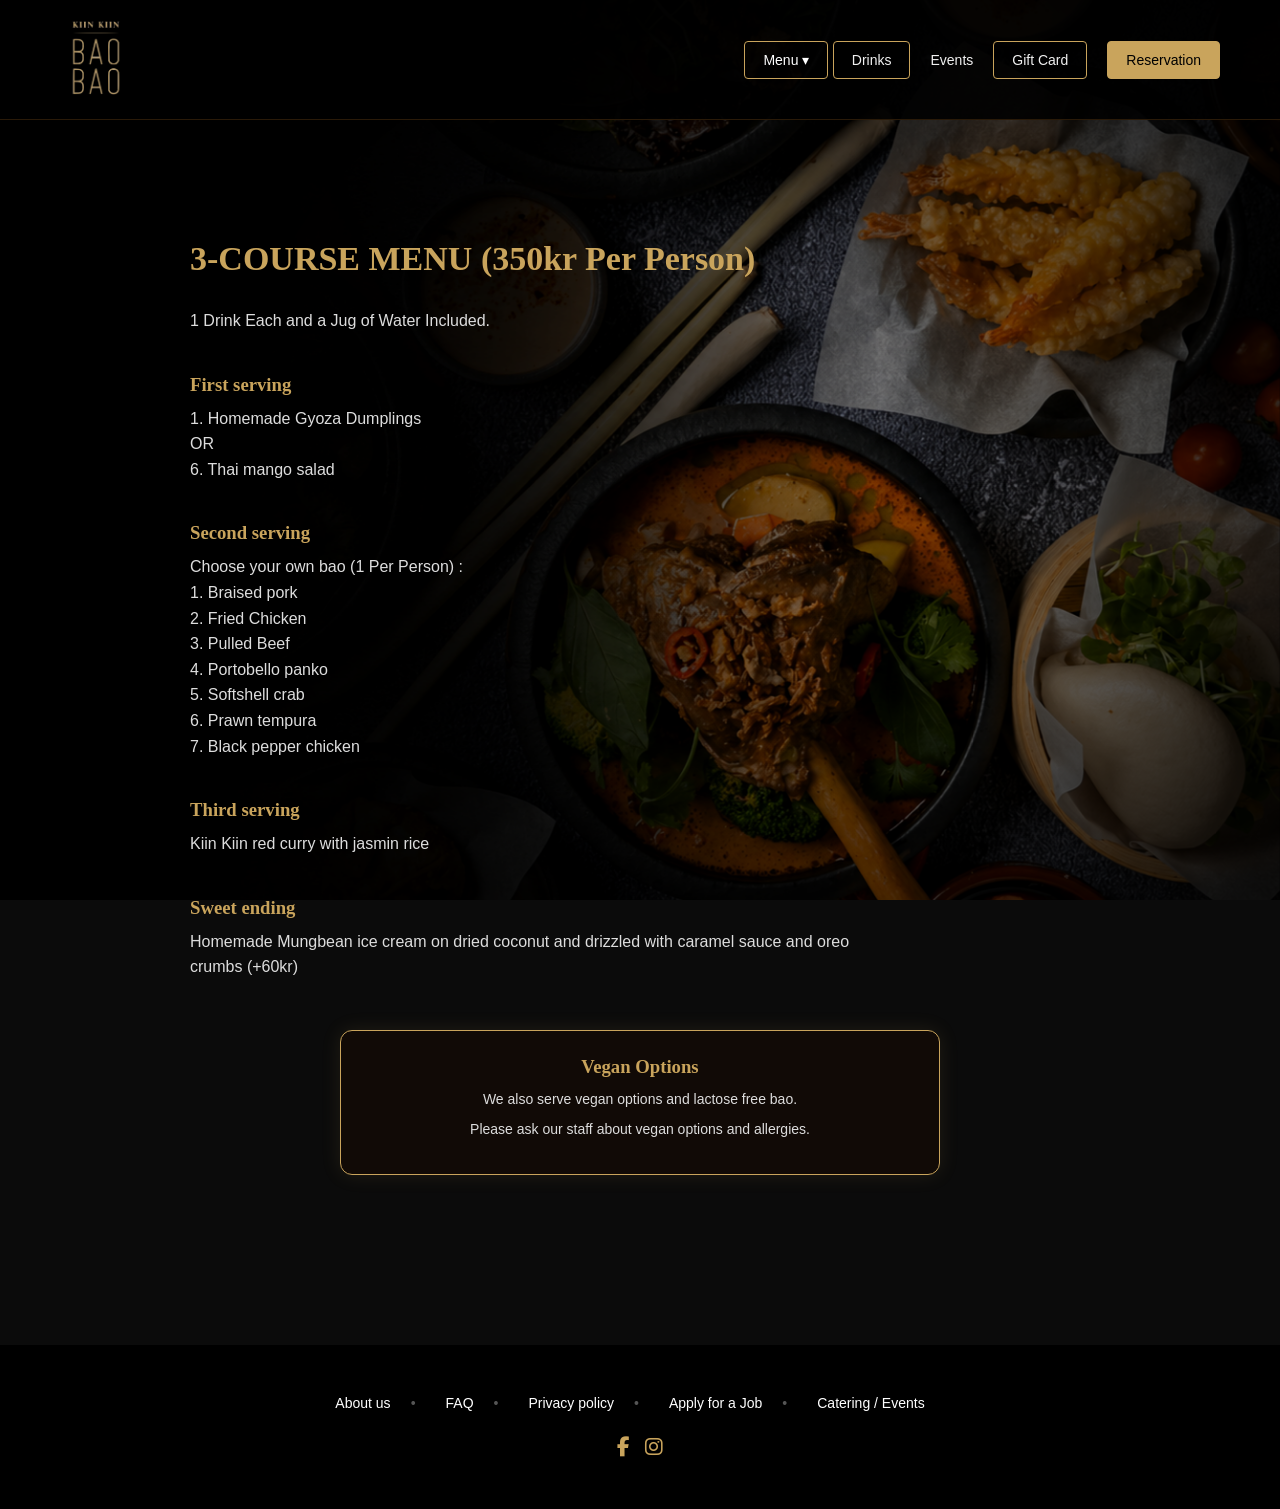
==== commit 2de6a712: "Updated 6" ====
--- a/3course.html
+++ b/3course.html
@@ -2,12 +2,14 @@
 <html lang="en">
 <head>
 <meta charset="UTF-8">
+<meta name = "viewport" content="width=device-width", initial-scale="1.0">
 <title>3 Course Menu</title>
 <link rel="stylesheet" href="style.css">
+<link rel="stylesheet" href="https://cdnjs.cloudflare.com/ajax/libs/font-awesome/6.5.1/css/all.min.css">
 </head>
 
 <body class="menu-bg">
-    <meta name = "viewport" content="width=device-width", initial-scale="1.0">
+    
 
 <nav class="navbar">
     <a href="index.html">
@@ -64,5 +66,29 @@
 
 </section>
 
+<div class="footer-clean">
+
+    <div class="footer-links">
+        <a href="about.html" onclick="openAboutPopup()">About us</a>
+        <a href="faq.html">FAQ</a>
+        <a href="privacy.html">Privacy policy</a>
+        <a href="job.html">Apply for a Job</a>
+        <a href="events.html">Catering / Events</a>
+    </div>
+
+    <div class="footer-social">
+       
+
+        <div class="socials">
+             <a href="https://www.facebook.com/kiinkiinbaobao" target="_blank" rel="noopener noreferrer" aria-label="Facebook">
+                <i class="fab fa-facebook-f"></i>
+            </a>
+            <a href="https://www.instagram.com/kiinkiinbaobao/" target="_blank" rel="noopener noreferrer" aria-label="Instagram">
+                <i class="fab fa-instagram"></i> </a>
+        </div>
+    </div>
+
+</div>
+
 </body>
 </html>
--- a/style.css
+++ b/style.css
@@ -1010,15 +1010,6 @@
         font-size: 13px;
     }
 
-    /* Top buttons */
-    .faq-top {
-        position: absolute;
-        top: 15px;
-        left: 50%;
-        transform: translateX(-50%);
-        gap: 10px;
-    }
-
 }
 @media (max-width: 768px) {
 
@@ -1030,6 +1021,666 @@
 
 }
 
+.about-bg::before {
+    content: "";
+    position: fixed;
+    inset: 0;
+    background: url("images/background.png") no-repeat center/cover;
+    z-index: -2;
+}
+
+.about-bg::after {
+    content: "";
+    position: fixed;
+    inset: 0;
+    background: radial-gradient(circle at center, rgba(0,0,0,0.2) 30%, rgba(0,0,0,0.9) 90%);
+    z-index: -1;
+}
+
+.about-overlay {
+    position: fixed;
+    top: 0;
+    left: 0;
+    width: 55%;
+    height: 100%;
+    background: linear-gradient(to right, rgba(0,0,0,0.95), rgba(0,0,0,0.7), transparent);
+    z-index: -1;
+}
+
+.page-topbar {
+    position: absolute;
+    top: 20px;
+    left: 30px;
+    right: 30px;
+    display: flex;
+    justify-content: space-between;
+    align-items: center;
+    z-index: 100;
+}
+
+.page-logo {
+    height: 70px;
+    width: auto;
+}
+
+.about-hero {
+    display: block;
+    padding: 170px 20px 50px;
+    text-align: center !important; 
+
+}
+
+.about-section {
+    margin-top: 20px !important;
+}
+.about-left {
+    max-width: 650px;
+    margin-top: 40px;
+}
+
+.about-left h1 {
+    font-size: 70px;
+    font-family: 'Playfair Display', serif;
+    line-height: 1.1;
+}
+
+.about-left span {
+    color: var(--gold);
+}
+
+.about-left p {
+    margin-top: 20px;
+    color: #ccc;
+    line-height: 1.8;
+}
+
+.about-section {
+    padding: 80px 100px;
+    display: flex;
+    flex-direction: column;
+    gap: 70px;
+}
+
+.about-block {
+    display: flex;
+    align-items: center;
+    gap: 50px;
+}
+
+.about-block.reverse {
+    flex-direction: row-reverse;
+}
+
+.about-block img {
+    width: 50%;
+    height: 350px;
+    object-fit: cover;
+    border-radius: 14px;
+    transition: 0.3s;
+}
+
+.about-block img:hover {
+    transform: scale(1.02);
+}
+
+.about-text {
+    width: 50%;
+}
+
+.about-text h3 {
+    font-size: 30px;
+    font-family: 'Playfair Display', serif;
+    margin-bottom: 15px;
+    color: #c9a45c;
+}
+
+.about-text p {
+    color: #ccc;
+    line-height: 1.8;
+}
+
+.brand-showcase {
+    padding: 80px 100px;
+    text-align: center;
+}
+
+.brand-showcase h2 {
+    font-size: 42px;
+    margin-bottom: 50px;
+    font-family: 'Playfair Display', serif;
+}
+
+.brand-grid {
+    display: grid;
+    grid-template-columns: repeat(3, 1fr);
+    gap: 30px;
+}
+
+.brand-card {
+    background: rgba(20,10,5,0.6);
+    border: 1px solid var(--border);
+    padding: 30px 25px;
+    border-radius: 14px;
+    transition: 0.3s;
+}
+
+.brand-card:hover {
+    transform: translateY(-5px);
+    border-color: var(--gold);
+}
+
+.brand-card img {
+    height: 80px;
+    object-fit: contain;
+    margin-bottom: 20px;
+}
+
+.brand-card p {
+    color: #ccc;
+    line-height: 1.6;
+    font-size: 14px;
+}
+
+.owners-section {
+    padding: 80px 100px;
+    text-align: center;
+}
+
+.owners-section h2 {
+    font-size: 42px;
+    font-family: 'Playfair Display', serif;
+    margin-bottom: 40px;
+}
+
+.owners-grid {
+    display: flex;
+    justify-content: center;
+}
+
+.owner-card {
+    max-width: 550px;
+    width: 100%;
+    background: rgba(20,10,5,0.6);
+    border: 1px solid var(--border);
+    padding: 25px;
+    border-radius: 14px;
+    text-align: center;
+}
+
+.owner-card img {
+    width: 100%;
+    max-width: 450px;
+    height: 400px;
+    object-fit: cover;
+    border-radius: 12px;
+    display: block;
+    margin: 0 auto 20px;
+}
+
+.owner-card h3 {
+    font-size: 24px;
+    margin-bottom: 10px;
+    font-family: 'Playfair Display', serif;
+    color: #c9a45c;
+}
+
+.owner-card p {
+    color: #ccc;
+    line-height: 1.7;
+}
+
+@media (max-width: 768px) {
+    .about-bg::before {
+        background-position: center center !important;
+        background-size: cover !important;
+    }
+
+    .about-overlay {
+        width: 100%;
+        background: rgba(0,0,0,0.78);
+    }
+
+    .page-topbar {
+        top: 15px;
+        left: 20px;
+        right: 20px;
+    }
+    .about-hero {
+        display: block;
+        padding: 170px 20px 50px;
+        text-align: center;
+    }
+    .about-section {
+    margin-top: 80px;
+}
+
+    .about-left {
+        max-width: 100%;
+        margin-top: 50px;
+    }
+
+    .about-left h1 {
+        font-size: 40px;
+        line-height: 1.15;
+    }
+
+    .about-left p {
+        font-size: 14px;
+        line-height: 1.7;
+    }
+
+    .about-section {
+        padding: 50px 20px;
+        gap: 50px;
+    }
+
+    .about-block,
+    .about-block.reverse {
+        flex-direction: column;
+        gap: 50px;
+    }
+
+    .about-block img {
+        width: 100%;
+        height: 230px;
+    }
+
+    .about-text {
+        width: 100%;
+        text-align: center;
+    }
+
+    .about-text h3 {
+        font-size: 24px;
+        color:#c9a45c;
+    }
+
+    .about-text p {
+        font-size: 14px;
+    }
+
+    .brand-showcase {
+        padding: 50px 20px;
+    }
+
+    .brand-showcase h2 {
+        font-size: 30px;
+    }
+
+    .brand-grid {
+        grid-template-columns: 1fr;
+        gap: 20px;
+    }
+
+    .brand-card {
+        padding: 20px;
+    }
+
+    .brand-card img {
+        height: 60px;
+    }
+
+    .brand-card p {
+        font-size: 14px;
+    }
+
+    .owners-section {
+        padding: 50px 20px;
+    }
+
+    .owners-section h2 {
+        font-size: 30px;
+    }
+
+    .owner-card {
+        padding: 20px;
+    }
+
+    .owner-card img {
+        width: 100%;
+        max-width: 100%;
+        height: 260px;
+    }
+
+    .owner-card h3 {
+        font-size: 22px;
+    }
+
+    .owner-card p {
+        font-size: 14px;
+    }
+}
+
+.jobs-bg::before {
+    content: "";
+    position: fixed;
+    inset: 0;
+    background: url("images/job.png") no-repeat center/cover;
+    z-index: -2;
+}
+
+.jobs-bg::after {
+    content: "";
+    position: fixed;
+    inset: 0;
+    background: radial-gradient(circle at center, rgba(0,0,0,0.2) 30%, rgba(0,0,0,0.9) 90%);
+    z-index: -1;
+}
+
+.jobs-overlay {
+    position: fixed;
+    top: 0;
+    left: 0;
+    width: 55%;
+    height: 100%;
+    background: linear-gradient(to right, rgba(0,0,0,0.95), rgba(0,0,0,0.7), transparent);
+    z-index: -1;
+}
+
+.jobs-hero {
+    padding: 180px 100px 80px;
+}
+
+.jobs-left {
+    max-width: 650px;
+    gap : 50px;
+}
+
+.jobs-left a.btn {
+    display: inline-block;
+    margin-top: 35px;
+}
+
+.jobs-left h1 {
+    font-size: 70px;
+    font-family: 'Playfair Display', serif;
+}
+
+.jobs-left span {
+    color: var(--gold);
+}
+
+.jobs-left p {
+    margin-top: 20px;
+    color: #ccc;
+    line-height: 1.8;
+}
+
+.job-listings {
+    display: grid;
+    grid-template-columns: repeat(3, 1fr);
+    gap: 30px;
+    padding: 0 100px 100px;
+}
+
+.job-card {
+    background: rgba(20,10,5,0.6);
+    border: 1px solid var(--border);
+    padding: 25px;
+    border-radius: 14px;
+}
+
+.job-card h3 {
+    font-size: 24px;
+    margin-bottom: 10px;
+    font-family: 'Playfair Display', serif;
+}
+
+.job-card p {
+    color: #ccc;
+    line-height: 1.7;
+}
+
+.events-bg::before {
+    content: "";
+    position: fixed;
+    inset: 0;
+    background: url("./events/backpage.jpg") no-repeat center/cover;
+    z-index: -2;
+}
+.events-feature {
+    padding: 80px 100px 100px;
+    display: flex;
+    justify-content: center;
+}
+
+.events-feature {
+    min-height: 100vh;
+    display: flex;
+    justify-content: center;
+    align-items: center;
+    padding: 140px 20px 80px;
+}
+.events-feature-card {
+    max-width: 1000px;
+    width: 100%;
+    background: rgba(20,10,5,0.72);
+    border: 1px solid var(--border);
+    border-radius: 20px;
+    padding: 50px;
+    text-align: center;
+    backdrop-filter: blur(10px);
+}
+
+.events-feature-card h2 {
+    font-size: 48px;
+    font-family: 'Playfair Display', serif;
+    margin-bottom: 20px;
+}
+
+.events-subtitle {
+    font-size: 18px;
+    color: var(--gold);
+    margin-bottom: 25px;
+}
+
+.events-feature-card p {
+    color: #ccc;
+    line-height: 1.8;
+    max-width: 750px;
+    margin: 0 auto 20px;
+}
+
+.events-highlights {
+    display: grid;
+    grid-template-columns: repeat(3, 1fr);
+    gap: 25px;
+    margin: 40px 0;
+}
+
+.highlight-box {
+    background: rgba(0,0,0,0.25);
+    border: 1px solid rgba(255,255,255,0.08);
+    padding: 25px;
+    border-radius: 14px;
+}
+
+.highlight-box h3 {
+    font-size: 22px;
+    margin-bottom: 10px;
+    font-family: 'Playfair Display', serif;
+    color: var(--gold);
+}
+
+.highlight-box p {
+    font-size: 14px;
+    margin: 0;
+}
+
+.footer-clean {
+    background: #000;
+    color: #fff;
+    text-align: center;
+    padding: 50px 20px;
+}
+
+.footer-links {
+    display: flex;
+    justify-content: center;
+    flex-wrap: wrap;
+    gap: 20px 30px;
+    margin-bottom: 25px;
+}
+
+.footer-links a {
+    color: #fff;
+    text-decoration: none;
+    font-size: 14px;
+    transition: 0.3s;
+}
+
+.footer-links a:hover {
+    color: var(--gold);
+}
+
+.footer-links a::after {
+    content: "•";
+    margin-left: 20px;
+    color: #555;
+}
+
+.footer-links a:last-child::after {
+    content: "";
+}
+
+.footer-social {
+    text-align: center;
+}
+
+.socials {
+    display: flex;
+    justify-content: center;
+    gap: 15px;
+}
+
+@media (max-width: 768px) {
+
+    .footer-clean {
+        padding: 35px 15px;
+    }
+
+    .footer-links {
+        gap: 8px 14px;
+        max-width: 280px;
+        margin: 0 auto 20px;
+    }
+
+    .footer-links a {
+        font-size: 12px;
+        white-space: nowrap;
+    }
+
+    .footer-links a::after {
+        margin-left: 8px;
+    }
+
+}
+
+.catering-contact {
+    margin-top: 80px;
+    font-size: 24px;
+    font-family: 'Playfair Display', serif;
+    color: #fff;
+}
+
+.events-cta-group {
+    display: flex;
+    flex-direction: column;
+    align-items: center;
+    gap: 30px;
+}
+
+
+@media (max-width: 768px) {
+
+    .events-overlay {
+        width: 100%;
+        background: rgba(0,0,0,0.78);
+    }
+
+    .events-feature {
+        min-height: auto;
+        padding: 130px 20px 60px;
+        align-items: flex-start;
+    }
+
+    .events-feature-card {
+        padding: 30px 20px;
+        border-radius: 16px;
+    }
+
+    .events-feature-card h2 {
+        font-size: 30px;
+        line-height: 1.2;
+    }
+
+    .events-subtitle {
+        font-size: 15px;
+        margin-bottom: 20px;
+    }
+
+    .events-feature-card p {
+        font-size: 14px;
+        line-height: 1.7;
+    }
+
+    .events-highlights {
+        grid-template-columns: 1fr;
+        gap: 15px;
+        margin: 30px 0;
+    }
+
+    .highlight-box {
+        padding: 18px;
+    }
+
+    .highlight-box h3 {
+        font-size: 20px;
+    }
+
+    .highlight-box p {
+        font-size: 13px;
+    }
+
+    .events-cta-group {
+        gap: 20px;
+        margin-top: 10px;
+    }
+
+    .catering-contact {
+        font-size: 18px;
+        text-align: center;
+        line-height: 1.4;
+    }
+
+}
+
+.catering-contact a {
+    color: var(--gold);
+    text-decoration: none;
+}
+
+.catering-contact a:hover {
+    text-decoration: underline;
+}
+
+
+
+.page-topbar {
+    position: absolute;
+    top: 20px;
+    left: 30px;
+    right: 30px;
+    display: flex;
+    justify-content: space-between;
+    align-items: center;
+    z-index: 100;
+}
+
+.page-logo {
+    height: 70px;
+    width: auto;
+}
     section h2,
     .menu-page h2 {
         font-size: 34px;
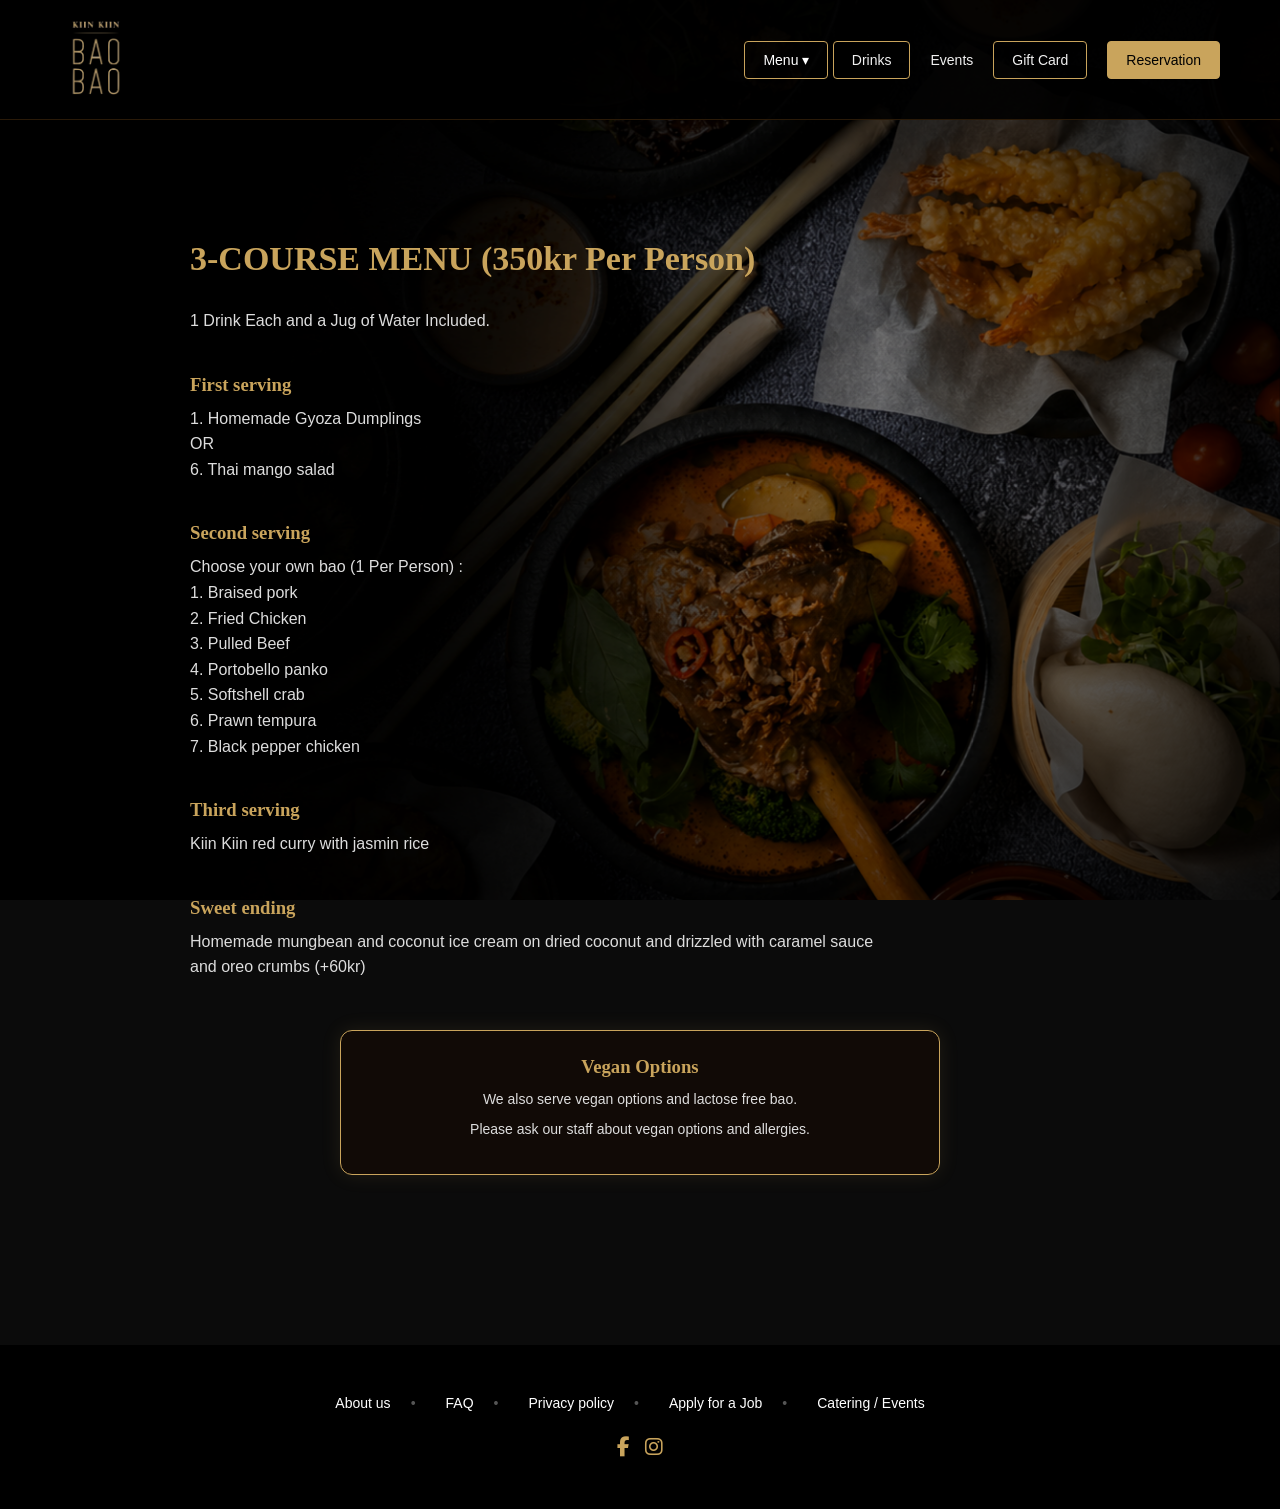
==== commit cb3a9600: "Menu Update 6" ====
--- a/3course.html
+++ b/3course.html
@@ -56,7 +56,7 @@
 <p>Kiin Kiin red curry with jasmin rice</p>
 
 <h3>Sweet ending</h3>
-<p>Homemade Mungbean ice cream on dried coconut and drizzled with caramel sauce and oreo crumbs (+60kr)</p>
+<p>Homemade mungbean and coconut ice cream on dried coconut and drizzled with caramel sauce and oreo crumbs (+60kr)</p>
 
 <div class="vegan-note">
     <h3>Vegan Options</h3>
--- a/style.css
+++ b/style.css
@@ -315,20 +315,27 @@
     min-height: 130px;
     resize: vertical;
 }
-
-/* FOOTER / BOTTOM SECTION */
 .bottom-section {
-    display: flex;
-    justify-content: space-between;
+    display: grid;
+    grid-template-columns: repeat(2, 1fr);
+    gap: 30px;
     padding: 80px 100px;
-    gap: 60px;
-    align-items: flex-start;
+    background: #000;
+}
+
+.other-restaurants-block,
+.find-us-block {
+    background: rgba(20,10,5,0.65);
+    border: 1px solid var(--border);
+    border-radius: 16px;
+    padding: 35px;
+    backdrop-filter: blur(10px);
 }
 
 .other-restaurants-block h3,
 .find-us-block h3 {
-    margin-bottom: 25px;
-    color: var(--gold);
+    font-size: 28px;
+    margin-bottom: 20px;
     font-family: 'Playfair Display', serif;
 }
 
@@ -339,9 +346,9 @@
 }
 
 .restaurants-list a {
-    color: #e0e0e0;
+    color: #ccc;
     text-decoration: none;
-    transition: color 0.3s;
+    transition: 0.3s;
 }
 
 .restaurants-list a:hover {
@@ -349,11 +356,10 @@
 }
 
 .find-us-block p {
+    color: #ccc;
+    line-height: 1.8;
     margin-bottom: 8px;
-    color: #e0e0e0;
-}
-
-
+}
 .receipt-note {
     margin-top: 50px;
     max-width: 280px;
@@ -362,6 +368,26 @@
     line-height: 1.6;
 }
 
+@media (max-width: 768px) {
+
+    .bottom-section {
+        grid-template-columns: 1fr;
+        padding: 50px 20px;
+        gap: 20px;
+    }
+
+    .other-restaurants-block,
+    .find-us-block {
+        padding: 25px;
+    }
+
+    .other-restaurants-block h3,
+    .find-us-block h3 {
+        font-size: 22px;
+    }
+
+}
+
 .footer {
     display: flex;
     flex-direction: column;
@@ -385,12 +411,50 @@
 .socials a:hover {
     transform: scale(1.1);
 }
-
-.footer-map iframe {
-    width: 280px;
-    height: 160px;
-    border-radius: 8px;
-    border: none;
+.footer {
+    width: 100%;
+    margin: 0;
+    padding: 0;
+}
+
+.footer-bottom-grid {
+    display: grid;
+    grid-template-columns: 1fr 1fr;
+    gap: 30px;
+    padding: 0 100px 80px;
+    background: #000;
+    align-items: stretch;
+}
+
+.footer-map,
+.footer-photo {
+    width: 100%;
+    height: 400px;
+    border-radius: 16px;
+    overflow: hidden;
+}
+
+.footer-map iframe,
+.footer-photo img {
+    width: 100%;
+    height: 100%;
+    display: block;
+    object-fit: cover;
+    border: 0;
+}
+@media (max-width: 768px) {
+
+    .footer-bottom-grid {
+        grid-template-columns: 1fr;
+        padding: 0 20px 50px;
+        gap: 20px;
+    }
+
+    .footer-map,
+    .footer-photo {
+        height: 250px;
+    }
+
 }
 
 /* BADGE */
@@ -555,7 +619,7 @@
     content: "";
     position: fixed;
     inset: 0;
-    background: url("images/menu.png") no-repeat center center / cover;
+    background: url("images/menu-v2.png") no-repeat center center / cover;
     z-index: -2;
 }
 
@@ -1430,7 +1494,73 @@
     color: #ccc;
     line-height: 1.7;
 }
-
+@media screen and (max-width: 768px) {
+
+    .jobs-bg::before {
+        background-position: center center !important;
+        background-size: cover !important;
+    }
+
+    .jobs-overlay {
+        width: 100% !important;
+        background: rgba(0,0,0,0.78) !important;
+    }
+
+    .page-topbar {
+        top: 15px !important;
+        left: 20px !important;
+        right: 20px !important;
+    }
+
+    .page-logo {
+        height: 50px !important;
+    }
+
+    .jobs-hero {
+        padding: 140px 20px 50px !important;
+        text-align: center !important;
+        display: block !important;
+    }
+
+    .jobs-left {
+        max-width: 100% !important;
+        margin: 0 auto !important;
+    }
+
+    .jobs-left h1 {
+        font-size: 38px !important;
+        line-height: 1.2 !important;
+    }
+
+    .jobs-left p {
+        font-size: 14px !important;
+        line-height: 1.7 !important;
+    }
+
+    .jobs-left a.btn {
+        margin-top: 25px !important;
+        display: inline-block !important;
+    }
+
+    .job-listings {
+        grid-template-columns: 1fr !important;
+        gap: 20px !important;
+        padding: 0 20px 60px !important;
+    }
+
+    .job-card {
+        padding: 20px !important;
+    }
+
+    .job-card h3 {
+        font-size: 20px !important;
+    }
+
+    .job-card p {
+        font-size: 14px !important;
+    }
+
+}
 .events-bg::before {
     content: "";
     position: fixed;
@@ -1577,10 +1707,26 @@
 }
 
 .catering-contact {
-    margin-top: 80px;
     font-size: 24px;
     font-family: 'Playfair Display', serif;
     color: #fff;
+    text-align: center;
+    line-height: 1.4;
+}
+
+.catering-contact a {
+    color: var(--gold);
+    text-decoration: none;
+}
+
+.catering-contact a:hover {
+    text-decoration: underline;
+}
+.events-feature-card .catering-contact {
+    font-size: 24px;
+    font-family: 'Playfair Display', serif;
+    color: #fff;
+    text-align: center;
 }
 
 .events-cta-group {
@@ -1590,80 +1736,91 @@
     gap: 30px;
 }
 
-
-@media (max-width: 768px) {
+@media screen and (max-width: 768px) {
+
+    .events-bg::before {
+        background-position: center center !important;
+        background-size: cover !important;
+    }
 
     .events-overlay {
-        width: 100%;
-        background: rgba(0,0,0,0.78);
+        width: 100% !important;
+        background: rgba(0,0,0,0.78) !important;
+    }
+
+    .page-topbar {
+        top: 15px !important;
+        left: 20px !important;
+        right: 20px !important;
+    }
+
+    .page-logo {
+        height: 50px !important;
     }
 
     .events-feature {
-        min-height: auto;
-        padding: 130px 20px 60px;
-        align-items: flex-start;
+        padding: 140px 20px 60px !important;
+        min-height: auto !important;
+        display: block !important;
     }
 
     .events-feature-card {
-        padding: 30px 20px;
-        border-radius: 16px;
+        width: 100% !important;
+        max-width: 100% !important;
+        padding: 30px 20px !important;
+        margin: 0 auto !important;
     }
 
     .events-feature-card h2 {
-        font-size: 30px;
-        line-height: 1.2;
+        font-size: 32px !important;
+        line-height: 1.2 !important;
+        text-align: center !important;
     }
 
     .events-subtitle {
-        font-size: 15px;
-        margin-bottom: 20px;
+        font-size: 15px !important;
+        text-align: center !important;
     }
 
     .events-feature-card p {
-        font-size: 14px;
-        line-height: 1.7;
+        font-size: 14px !important;
+        line-height: 1.7 !important;
+        text-align: center !important;
     }
 
     .events-highlights {
-        grid-template-columns: 1fr;
-        gap: 15px;
-        margin: 30px 0;
+        display: grid !important;
+        grid-template-columns: 1fr !important;
+        gap: 15px !important;
+        margin: 30px 0 !important;
     }
 
     .highlight-box {
-        padding: 18px;
+        padding: 18px !important;
     }
 
     .highlight-box h3 {
-        font-size: 20px;
+        font-size: 20px !important;
     }
 
     .highlight-box p {
-        font-size: 13px;
+        font-size: 13px !important;
     }
 
     .events-cta-group {
-        gap: 20px;
-        margin-top: 10px;
+        display: flex !important;
+        flex-direction: column !important;
+        align-items: center !important;
+        gap: 20px !important;
     }
 
     .catering-contact {
-        font-size: 18px;
-        text-align: center;
-        line-height: 1.4;
-    }
-
-}
-
-.catering-contact a {
-    color: var(--gold);
-    text-decoration: none;
-}
-
-.catering-contact a:hover {
-    text-decoration: underline;
-}
-
+        font-size: 18px !important;
+        text-align: center !important;
+        line-height: 1.4 !important;
+    }
+
+}
 
 
 .page-topbar {
